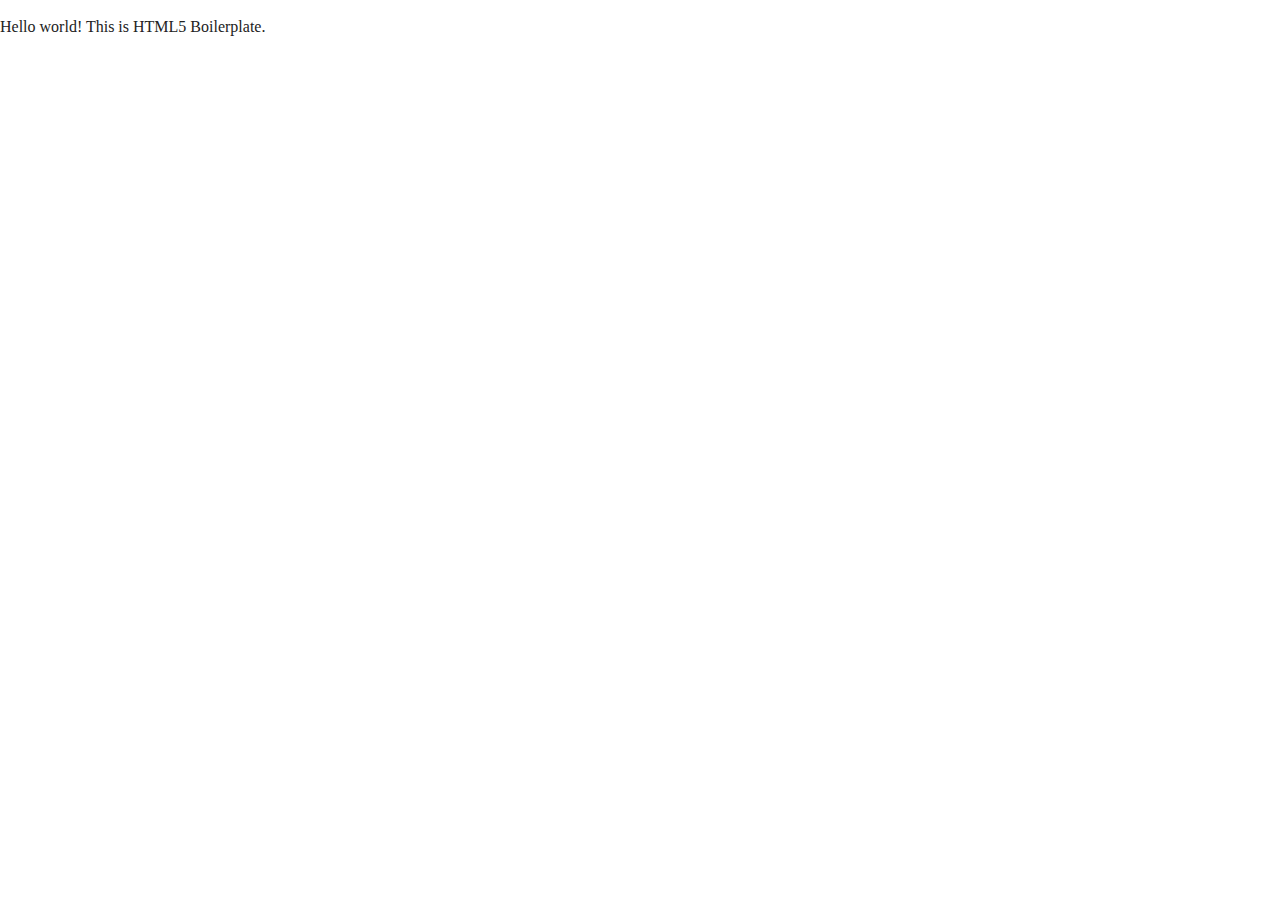
==== about/index.html @ db602249 "first commit" ====
<!doctype html>
<html class="no-js" lang="">
    <head>
        <meta charset="utf-8">
        <meta http-equiv="x-ua-compatible" content="ie=edge">
        <title></title>
        <meta name="description" content="">
        <meta name="viewport" content="width=device-width, initial-scale=1">

        <link rel="manifest" href="../site.webmanifest">
        <link rel="apple-touch-icon" href="../icon.png">
        <!-- Place favicon.ico in the root directory -->

        <link rel="stylesheet" href="../css/normalize.css">
        <link rel="stylesheet" href="../css/main.css">
    </head>
    <body>
        <!--[if lte IE 9]>
            <p class="browserupgrade">You are using an <strong>outdated</strong> browser. Please <a href="https://browsehappy.com/">upgrade your browser</a> to improve your experience and security.</p>
        <![endif]-->

        <!-- Add your site or application content here -->
        <p>Hello world! This is HTML5 Boilerplate.</p>
        <script src="../js/vendor/modernizr-3.5.0.min.js"></script>
        <script src="https://code.jquery.com/jquery-3.2.1.min.js" integrity="sha256-hwg4gsxgFZhOsEEamdOYGBf13FyQuiTwlAQgxVSNgt4=" crossorigin="anonymous"></script>
        <script>window.jQuery || document.write('<script src="../js/vendor/jquery-3.2.1.min.js"><\/script>')</script>
        <script src="../js/plugins.js"></script>
        <script src="../js/main.js"></script>

        <!-- Google Analytics: change UA-XXXXX-Y to be your site's ID. -->
        <script>
            window.ga=function(){ga.q.push(arguments)};ga.q=[];ga.l=+new Date;
            ga('create','UA-XXXXX-Y','auto');ga('send','pageview')
        </script>
        <script src="https://www.google-analytics.com/analytics.js" async defer></script>
    </body>
</html>
---- css/main.css ----
/*! HTML5 Boilerplate v6.0.1 | MIT License | https://html5boilerplate.com/ */

/*
 * What follows is the result of much research on cross-browser styling.
 * Credit left inline and big thanks to Nicolas Gallagher, Jonathan Neal,
 * Kroc Camen, and the H5BP dev community and team.
 */

/* ==========================================================================
   Base styles: opinionated defaults
   ========================================================================== */

html {
    color: #222;
    font-size: 1em;
    line-height: 1.4;
}

/*
 * Remove text-shadow in selection highlight:
 * https://twitter.com/miketaylr/status/12228805301
 *
 * Vendor-prefixed and regular ::selection selectors cannot be combined:
 * https://stackoverflow.com/a/16982510/7133471
 *
 * Customize the background color to match your design.
 */

::-moz-selection {
    background: #b3d4fc;
    text-shadow: none;
}

::selection {
    background: #b3d4fc;
    text-shadow: none;
}

/*
 * A better looking default horizontal rule
 */

hr {
    display: block;
    height: 1px;
    border: 0;
    border-top: 1px solid #ccc;
    margin: 1em 0;
    padding: 0;
}

/*
 * Remove the gap between audio, canvas, iframes,
 * images, videos and the bottom of their containers:
 * https://github.com/h5bp/html5-boilerplate/issues/440
 */

audio,
canvas,
iframe,
img,
svg,
video {
    vertical-align: middle;
}

/*
 * Remove default fieldset styles.
 */

fieldset {
    border: 0;
    margin: 0;
    padding: 0;
}

/*
 * Allow only vertical resizing of textareas.
 */

textarea {
    resize: vertical;
}

/* ==========================================================================
   Browser Upgrade Prompt
   ========================================================================== */

.browserupgrade {
    margin: 0.2em 0;
    background: #ccc;
    color: #000;
    padding: 0.2em 0;
}

/* ==========================================================================
   Author's custom styles
   ========================================================================== */

/*--- Header ---*/

header {
  width: 100%;
}

#logo {
  width: 100%;
}

nav {
  width: 100%;
}



/*--- Main ---*/

main {
  width: 96%;
  padding: 0 2%;
  margin: auto;
}



/*--- Featured News Item ---*/

.top-story {
  width: 100%;
}

.top-img {
  width: 100%;
}



/*--- Side Bar ---*/

.sidebar {
  width: 100%;
}

.sidebar-upcoming,
.sidebar-faq {
  display: none;
}



/*--- News/Reviews Feed Section ---*/

.feed {
  width: 100%;
}

.feed p {
  display: none;
}

.feed-item {
  clear: both;
}

.feed-info {
  width: 42%;
  float: left;
}

.feed-img {
  width: 45%;
  float: left;
}



/*--- Detailed Pages ---*/

.reviews-img,
.news-img {
  width: 100%;
}



/*--- Footer ---*/

footer {
  width: 100%;
  margin: auto;
}

#footer-logo {
  width: 47.5%;
  margin: auto;
}



/* ==========================================================================
   Helper classes
   ========================================================================== */

/*
 * Hide visually and from screen readers
 */

.hidden {
    display: none !important;
}

/*
 * Hide only visually, but have it available for screen readers:
 * https://snook.ca/archives/html_and_css/hiding-content-for-accessibility
 *
 * 1. For long content, line feeds are not interpreted as spaces and small width
 *    causes content to wrap 1 word per line:
 *    https://medium.com/@jessebeach/beware-smushed-off-screen-accessible-text-5952a4c2cbfe
 */

.visuallyhidden {
    border: 0;
    clip: rect(0 0 0 0);
    -webkit-clip-path: inset(50%);
    clip-path: inset(50%);
    height: 1px;
    margin: -1px;
    overflow: hidden;
    padding: 0;
    position: absolute;
    width: 1px;
    white-space: nowrap; /* 1 */
}

/*
 * Extends the .visuallyhidden class to allow the element
 * to be focusable when navigated to via the keyboard:
 * https://www.drupal.org/node/897638
 */

.visuallyhidden.focusable:active,
.visuallyhidden.focusable:focus {
    clip: auto;
    -webkit-clip-path: none;
    clip-path: none;
    height: auto;
    margin: 0;
    overflow: visible;
    position: static;
    width: auto;
    white-space: inherit;
}

/*
 * Hide visually and from screen readers, but maintain layout
 */

.invisible {
    visibility: hidden;
}

/*
 * Clearfix: contain floats
 *
 * For modern browsers
 * 1. The space content is one way to avoid an Opera bug when the
 *    `contenteditable` attribute is included anywhere else in the document.
 *    Otherwise it causes space to appear at the top and bottom of elements
 *    that receive the `clearfix` class.
 * 2. The use of `table` rather than `block` is only necessary if using
 *    `:before` to contain the top-margins of child elements.
 */

.clearfix:before,
.clearfix:after {
    content: " "; /* 1 */
    display: table; /* 2 */
}

.clearfix:after {
    clear: both;
}

/* ==========================================================================
   EXAMPLE Media Queries for Responsive Design.
   These examples override the primary ('mobile first') styles.
   Modify as content requires.
   ========================================================================== */

/* ---Tablet Styles ---*/

@media screen and (min-width: 768px) {
  /*---Header ---*/
  .main-header {
    width: 94%;
  }
  #logo {
    width: 40%;
    float: left;
  }
  nav {
    width: 60%;
    float: right;
  }
  /* --- Featured News Item ---*/
  .top-story {
    width: 100%;
  }
  .top-img {
    width: 57%;
    float: left;
  }
  .top-info {
    width: 37%;
    float: left;
  }
  /*--- Sidebar ---*/
  .sidebar {
    clear: both;
    width: 37%;
    float: right;
  }
  .sidebar-upcoming,
  .sidebar-faq {
    display: block;
  }
  /*--- News/Reviews Feed ---*/
  .feed {
    width: 60%;
    float: left;
  }
  .feed-img {
    width: 35%;
  }
  /*--- News/Reviews Detail Pages ---*/
  .news-img,
  .reviews-img {
    width: 50%;
    margin: 0px;
    float: left;
  }
  .detail-title {
    width: 50%;
    float: right;
  }
  aside .detail {
    width: 100%;
  }
  .detail .newsletter h2 {
    display: inline;
  }
  .detail .newsletter input {
    display: inline;
  }
  /*--- Footer ---*/
  footer {
    width: 100%;
    clear: both;
  }
  #footer-logo {
    width: 30%;
    margin: auto;
  }
}

/*--- Desktop Styles ---*/

@media screen and (min-width: 940px) {

}

@media print,
       (-webkit-min-device-pixel-ratio: 1.25),
       (min-resolution: 1.25dppx),
       (min-resolution: 120dpi) {
    /* Style adjustments for high resolution devices */
}

/* ==========================================================================
   Print styles.
   Inlined to avoid the additional HTTP request:
   http://www.phpied.com/delay-loading-your-print-css/
   ========================================================================== */

@media print {
    *,
    *:before,
    *:after {
        background: transparent !important;
        color: #000 !important; /* Black prints faster:
                                   http://www.sanbeiji.com/archives/953 */
        box-shadow: none !important;
        text-shadow: none !important;
    }

    a,
    a:visited {
        text-decoration: underline;
    }

    a[href]:after {
        content: " (" attr(href) ")";
    }

    abbr[title]:after {
        content: " (" attr(title) ")";
    }

    /*
     * Don't show links that are fragment identifiers,
     * or use the `javascript:` pseudo protocol
     */

    a[href^="#"]:after,
    a[href^="javascript:"]:after {
        content: "";
    }

    pre {
        white-space: pre-wrap !important;
    }
    pre,
    blockquote {
        border: 1px solid #999;
        page-break-inside: avoid;
    }

    /*
     * Printing Tables:
     * http://css-discuss.incutio.com/wiki/Printing_Tables
     */

    thead {
        display: table-header-group;
    }

    tr,
    img {
        page-break-inside: avoid;
    }

    p,
    h2,
    h3 {
        orphans: 3;
        widows: 3;
    }

    h2,
    h3 {
        page-break-after: avoid;
    }
}
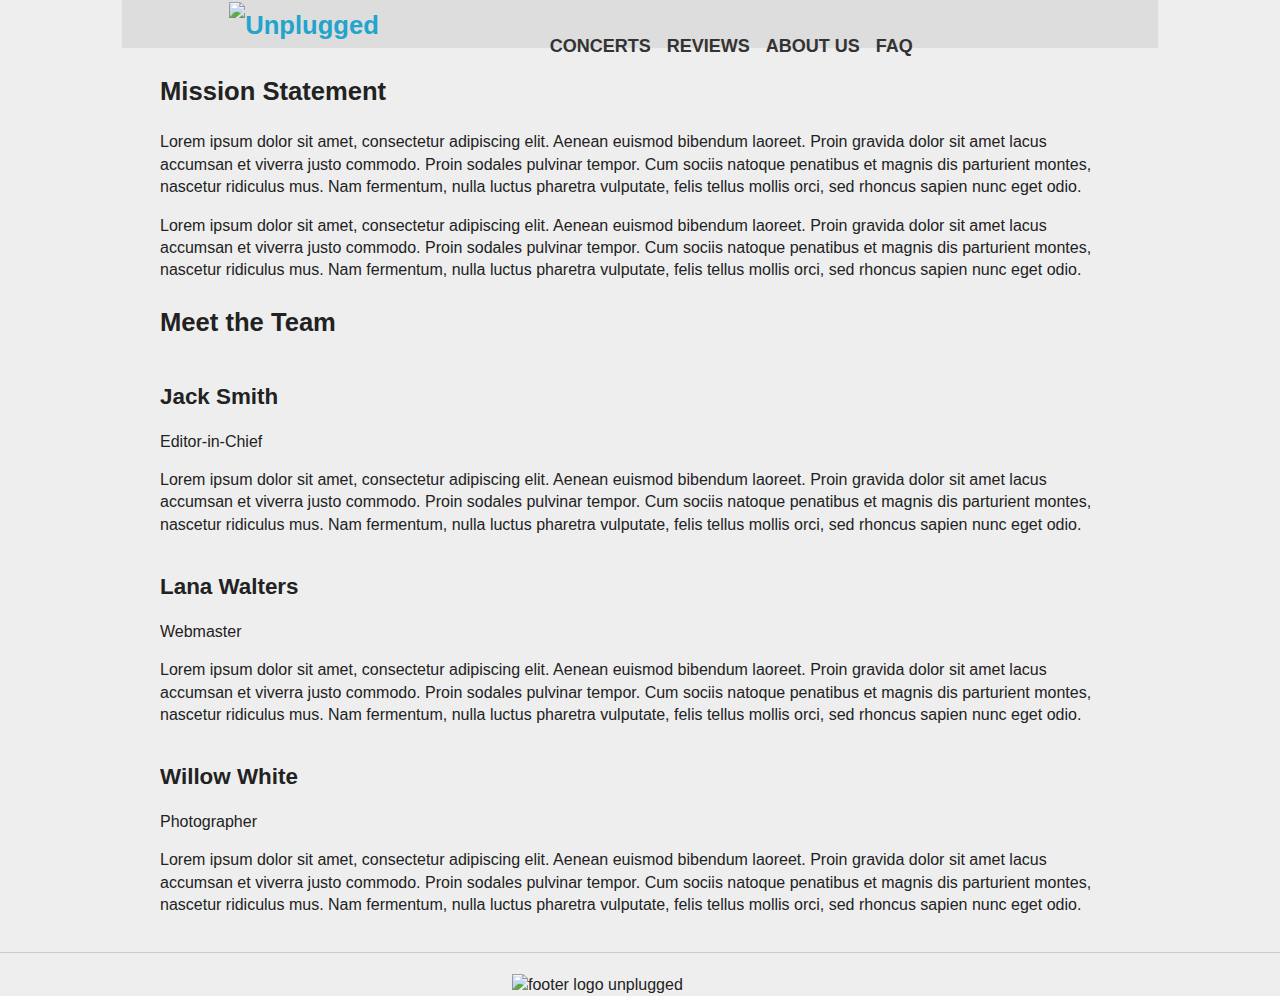
==== commit c88d9d74: "added images and added about us page" ====
--- a/about/index.html
+++ b/about/index.html
@@ -3,7 +3,7 @@
     <head>
         <meta charset="utf-8">
         <meta http-equiv="x-ua-compatible" content="ie=edge">
-        <title></title>
+        <title>About Us</title>
         <meta name="description" content="">
         <meta name="viewport" content="width=device-width, initial-scale=1">
 
@@ -20,7 +20,60 @@
         <![endif]-->
 
         <!-- Add your site or application content here -->
-        <p>Hello world! This is HTML5 Boilerplate.</p>
+        <header class="main-header clearfix">
+          <h1 id="logo">
+            <a href="../index.html"><img src="../img/logo.png" alt="Unplugged" /></a>
+          </h1>
+          <nav class="about-nav">
+            <ul>
+              <li><a href="../concerts/index.html">Concerts</a></li>
+              <li><a href="../reviews/index.html">Reviews</a></li>
+              <li><a href="#">About Us</a></li>
+              <li><a href="faq.html">FAQ</a></li>
+            </ul>
+          </nav>
+        </header>
+
+        <main>
+          <div class="mission">
+            <h1>Mission Statement</h1>
+            <p>Lorem ipsum dolor sit amet, consectetur adipiscing elit. Aenean euismod bibendum laoreet. Proin gravida dolor sit amet lacus accumsan et viverra justo commodo. Proin sodales pulvinar tempor. Cum sociis natoque penatibus et magnis dis parturient montes, nascetur ridiculus mus. Nam fermentum, nulla luctus pharetra vulputate, felis tellus mollis orci, sed rhoncus sapien nunc eget odio.</p>
+            <p>Lorem ipsum dolor sit amet, consectetur adipiscing elit. Aenean euismod bibendum laoreet. Proin gravida dolor sit amet lacus accumsan et viverra justo commodo. Proin sodales pulvinar tempor. Cum sociis natoque penatibus et magnis dis parturient montes, nascetur ridiculus mus. Nam fermentum, nulla luctus pharetra vulputate, felis tellus mollis orci, sed rhoncus sapien nunc eget odio.</p>
+          </div><!-- Mission -->
+
+          <div class="team">
+            <h1>Meet the Team</h1>
+
+            <div class="team-member clearfix">
+              <div class="team-img" id="team-img-jack"></div>
+              <h2 class="team-name">Jack Smith</h2>
+              <p class="team-title">Editor-in-Chief</p>
+              <p class="team-description">Lorem ipsum dolor sit amet, consectetur adipiscing elit. Aenean euismod bibendum laoreet. Proin gravida dolor sit amet lacus accumsan et viverra justo commodo. Proin sodales pulvinar tempor. Cum sociis natoque penatibus et magnis dis parturient montes, nascetur ridiculus mus. Nam fermentum, nulla luctus pharetra vulputate, felis tellus mollis orci, sed rhoncus sapien nunc eget odio.</p>
+            </div><!-- Team Member -->
+
+            <div class="team-member clearfix">
+              <div class="team-img" id="team-img-lana"></div>
+              <h2 class="team-name">Lana Walters</h2>
+              <p class="team-title">Webmaster</p>
+              <p class="team-description">Lorem ipsum dolor sit amet, consectetur adipiscing elit. Aenean euismod bibendum laoreet. Proin gravida dolor sit amet lacus accumsan et viverra justo commodo. Proin sodales pulvinar tempor. Cum sociis natoque penatibus et magnis dis parturient montes, nascetur ridiculus mus. Nam fermentum, nulla luctus pharetra vulputate, felis tellus mollis orci, sed rhoncus sapien nunc eget odio.</p>
+            </div><!-- Team Member -->
+
+            <div class="team-member clearfix">
+              <div class="team-img" id="team-img-willow"></div>
+              <h2 class="team-name">Willow White</h2>
+              <p class="team-title">Photographer</p>
+              <p class="team-description">Lorem ipsum dolor sit amet, consectetur adipiscing elit. Aenean euismod bibendum laoreet. Proin gravida dolor sit amet lacus accumsan et viverra justo commodo. Proin sodales pulvinar tempor. Cum sociis natoque penatibus et magnis dis parturient montes, nascetur ridiculus mus. Nam fermentum, nulla luctus pharetra vulputate, felis tellus mollis orci, sed rhoncus sapien nunc eget odio.</p>
+            </div><!-- Team Member -->
+          </div><!-- Team -->
+        </main><!-- Main Content-->
+
+        <footer>
+          <div id="footer-logo">
+            <img src="../img/logo.png" alt="footer logo unplugged" />
+          </div>
+        </footer>
+
+
         <script src="../js/vendor/modernizr-3.5.0.min.js"></script>
         <script src="https://code.jquery.com/jquery-3.2.1.min.js" integrity="sha256-hwg4gsxgFZhOsEEamdOYGBf13FyQuiTwlAQgxVSNgt4=" crossorigin="anonymous"></script>
         <script>window.jQuery || document.write('<script src="../js/vendor/jquery-3.2.1.min.js"><\/script>')</script>
--- a/css/main.css
+++ b/css/main.css
@@ -97,21 +97,124 @@
    Author's custom styles
    ========================================================================== */
 
+/*--- Colours
+Dark Pink: #b21e49;
+Light Grey: #eee;
+Bright Pink: #ff1256;
+Dark Grey: #222;
+Blue: #23a4cc;
+---*/
+
+body, html {
+  font-family: 'Source Sans Pro', sans-serif;
+  font-size: 16px;
+  color: #222;
+  background-color: #eee;
+}
+
+a {
+  font-weight: 700;
+  color: #23a4cc;
+  text-decoration: none;
+}
+
+p {
+  font-size: 1em;
+  line-height: 1.4;
+}
+
+img {
+  width: 100%;
+  height: auto;
+}
+
+h1, h2, h3, h4 {
+  font-weight: 700;
+}
+
+h1 {
+  font-size: 1.4em;
+  line-height: 1.6;
+}
+
+h2 {
+  font-size: 1em;
+}
+
+.btn {
+  background-color: #b21e49;
+  border: none;
+  color: #fff;
+  font-weight: 700;
+  text-transform: uppercase;
+  line-height: 2.5;
+  text-align: center;
+  box-shadow: 2px 2px 0px #dadada;
+  height: 2.5em;
+  width: 100%;
+  display: block;
+}
+
+.btn:hover {
+  background-color: #ff1256;
+}
+
+input .btn {
+  background-color: #ff1256;
+}
+
+input .btn:hover {
+  background-color: #b21e49;
+}
+
+.no-border {
+  border: none;
+}
+
 /*--- Header ---*/
 
-header {
-  width: 100%;
+.main-header {
+  width: 100%;
+  background-color: #eee;
+  margin: auto;
 }
 
 #logo {
   width: 100%;
+  margin: 0 auto;
+  text-align: center;
+}
+
+#logo img {
+  width: 100%;
+  margin: auto;
 }
 
 nav {
   width: 100%;
-}
-
-
+  background: #ddd;
+}
+
+nav ul {
+  list-style: none;
+  padding: 0;
+}
+
+nav ul li {
+  border-bottom: 1px solid #ccc;
+  text-align: center;
+  padding: 15px 0;
+}
+
+nav ul li a {
+  font-size: 1.125em;
+  text-transform: uppercase;
+  color: #333;
+}
+
+nav ul li a:hover {
+  color: #ff1256;
+}
 
 /*--- Main ---*/
 
@@ -119,26 +222,41 @@
   width: 96%;
   padding: 0 2%;
   margin: auto;
-}
-
-
+  max-width: 960px;
+}
 
 /*--- Featured News Item ---*/
 
 .top-story {
   width: 100%;
+  border-bottom: 1px solid #ccc;
 }
 
 .top-img {
   width: 100%;
-}
-
-
+  height: auto;
+  margin: 0;
+}
 
 /*--- Side Bar ---*/
 
 .sidebar {
   width: 100%;
+}
+
+.newsletter {
+  border-bottom: 1px solid #ccc;
+  padding-bottom: 20px;
+}
+
+.newsletter input {
+  width: 100%;
+  box-sizing: border-box;
+}
+
+.newsletter input[type="text"] {
+  margin-bottom: 10px;
+  padding: 5px 0;
 }
 
 .sidebar-upcoming,
@@ -146,9 +264,11 @@
   display: none;
 }
 
-
-
-/*--- News/Reviews Feed Section ---*/
+.detail .newsletter {
+  border-bottom: none;
+}
+
+/*--- News/Reviews Feed ---*/
 
 .feed {
   width: 100%;
@@ -160,6 +280,29 @@
 
 .feed-item {
   clear: both;
+  border-bottom: 1px solid #ccc;
+  padding-bottom: 15px;
+}
+
+.feed-type {
+  text-transform: uppercase;
+  font-size: 0.8em;
+}
+
+.feed-item h2 {
+  margin: 0;
+}
+
+.feed-item h2 a {
+  color: #222;
+}
+
+.feed-item h2 a:hover {
+  color: #23a4cc;
+}
+
+.feed-item:nth-child(7){
+  border-bottom: none;
 }
 
 .feed-info {
@@ -170,24 +313,28 @@
 .feed-img {
   width: 45%;
   float: left;
-}
-
-
+  margin: 0;
+  padding-right: 3%;
+}
 
 /*--- Detailed Pages ---*/
 
-.reviews-img,
-.news-img {
-  width: 100%;
-}
-
-
+.news-img,
+.reviews-img {
+  width: 100%;
+  margin: 0;
+}
+
+/*--- About Page ---*/
 
 /*--- Footer ---*/
 
 footer {
   width: 100%;
   margin: auto;
+  border-top: 1px solid #ccc;
+  padding-top: 20px;
+  margin-top: 20px;
 }
 
 #footer-logo {
@@ -287,76 +434,159 @@
    Modify as content requires.
    ========================================================================== */
 
-/* ---Tablet Styles ---*/
+/* ----- Tablet Styles -----*/
 
 @media screen and (min-width: 768px) {
-  /*---Header ---*/
+
+  /*--- Header ---*/
+
   .main-header {
     width: 94%;
-  }
+    max-width: 960px;
+    margin: auto;
+    background-color: #ddd;
+    padding: 0 3%;
+  }
+
   #logo {
     width: 40%;
     float: left;
   }
+
   nav {
     width: 60%;
     float: right;
   }
+
+  nav ul {
+    margin: 0;
+  }
+
+  nav ul li {
+    display: inline;
+    padding: 0 1%;
+    border: none;
+    line-height: 2;
+    position: relative;
+    top: 16px;
+  }
+
   /* --- Featured News Item ---*/
+
   .top-story {
     width: 100%;
-  }
+    padding-top: 40px;
+    padding-bottom: 20px;
+  }
+
   .top-img {
     width: 57%;
     float: left;
-  }
+    padding-right: 3%;
+  }
+
   .top-info {
     width: 37%;
     float: left;
   }
+
   /*--- Sidebar ---*/
+
   .sidebar {
     clear: both;
     width: 37%;
     float: right;
   }
+
   .sidebar-upcoming,
   .sidebar-faq {
     display: block;
-  }
+    border-bottom: 1px solid #ccc;
+    padding-bottom: 20px;
+  }
+
   /*--- News/Reviews Feed ---*/
+
   .feed {
     width: 60%;
     float: left;
-  }
+    border-right: 1px solid #ccc;
+  }
+
   .feed-img {
     width: 35%;
   }
+
+  .feed-info {
+    width: 57%;
+  }
+
   /*--- News/Reviews Detail Pages ---*/
+
+.detailed-content {
+  padding-top: 30px;
+}
+
   .news-img,
   .reviews-img {
     width: 50%;
     margin: 0px;
     float: left;
-  }
+    margin-right: 3%;
+  }
+
   .detail-title {
-    width: 50%;
+    width: 47%;
     float: right;
   }
-  aside .detail {
-    width: 100%;
-  }
-  .detail .newsletter h2 {
-    display: inline;
-  }
+
+  .detail {
+    width: 100%;
+  }
+
+  .detail .newsletter {
+    border: none;
+  }
+
   .detail .newsletter input {
     display: inline;
-  }
+    width: 70%;
+  }
+
+  .detail .newsletter .btn {
+    width: 25%;
+  }
+
+  .detail .newsletter input[type="text"] {
+    padding: 7px 0;
+    margin-right: 2%;
+  }
+
+  ul .article-meta-info {
+    list-style: none;
+    padding: 0;
+    width: 100%;
+    height: 2em;
+  }
+
+  ul .article-meta-info li {
+    display: inline;
+    margin-bottom: 10px;
+  }
+
+  .article-author {
+    padding-right: 10px;
+    border-right: 1px solid;
+    margin-right: 10px;
+  }
+
   /*--- Footer ---*/
+
   footer {
     width: 100%;
     clear: both;
   }
+
   #footer-logo {
     width: 30%;
     margin: auto;
@@ -367,6 +597,145 @@
 
 @media screen and (min-width: 940px) {
 
+  h1 {
+    font-size: 1.6em;
+    line-height: 1.8;
+  }
+
+  h2 {
+    font-size: 1.4em;
+  }
+
+  /*--- Header ---*/
+
+  #logo {
+    width: 30%;
+  }
+
+  nav {
+    width: 60%;
+  }
+
+  nav ul li {
+    top: 28px;
+  }
+
+  /*--- Main ---*/
+
+  main {
+    margin-top: 20px;
+  }
+
+  /*--- Featured News Item ---*/
+
+  .top-story {
+    width: 65%;
+    float: left;
+    border: none;
+    padding-top: 10px;
+    border-right: 1px solid #ccc;
+    padding-right: 2%;
+  }
+
+  .top-img {
+    width: 100%;
+    max-width: 620px;
+    padding-bottom: 1em;
+  }
+
+  .top-img img {
+    max-width: 620px;
+  }
+
+  .top-info {
+    width: 100%;
+    float: none;
+  }
+
+  /*--- Sidebar ---*/
+
+  .sidebar {
+    clear: none;
+    width: 30%;
+    float: right;
+  }
+
+  .sidebar-faq {
+    border: none;
+  }
+
+  /*--- News/Reviews Feed ---*/
+
+  .feed {
+    width: 100%;
+    float: none;
+    clear: both;
+    padding-top: 20px;
+    border-top: 1px solid #ccc;
+    border-right: none;
+  }
+
+  .feed p {
+    display: block;
+    margin-top: 0;
+  }
+
+  .feed h2 {
+    margin: 0;
+  }
+
+  .feed-img {
+    width: 20%;
+  }
+
+  /*--- Detail Pages ---*/
+
+  article .detailed-content {
+    width: 65%;
+    float: left;
+    padding-right: 2.5%;
+    border-right: 1px solid #ccc;
+  }
+
+  .news-img,
+  .reviews-img {
+    width: 100%;
+    float: none;
+  }
+
+  .detail-title {
+    width: 100%;
+    float: none;
+  }
+
+  .detail {
+    width: 30%;
+    float: left;
+    padding-left: 2%;
+  }
+
+  .detail .newsletter input {
+    display: block;
+    width: 100%;
+  }
+
+  .detail .newsletter .btn {
+    width: 100%;
+  }
+
+  aside .detail .newsletter input[type="text"] {
+    margin-right: 0;
+  }
+
+  /*--- Footer ---*/
+
+  footer {
+    width: 100%;
+  }
+
+  #footer-logo {
+    width: 20%;
+  }
 }
 
 @media print,
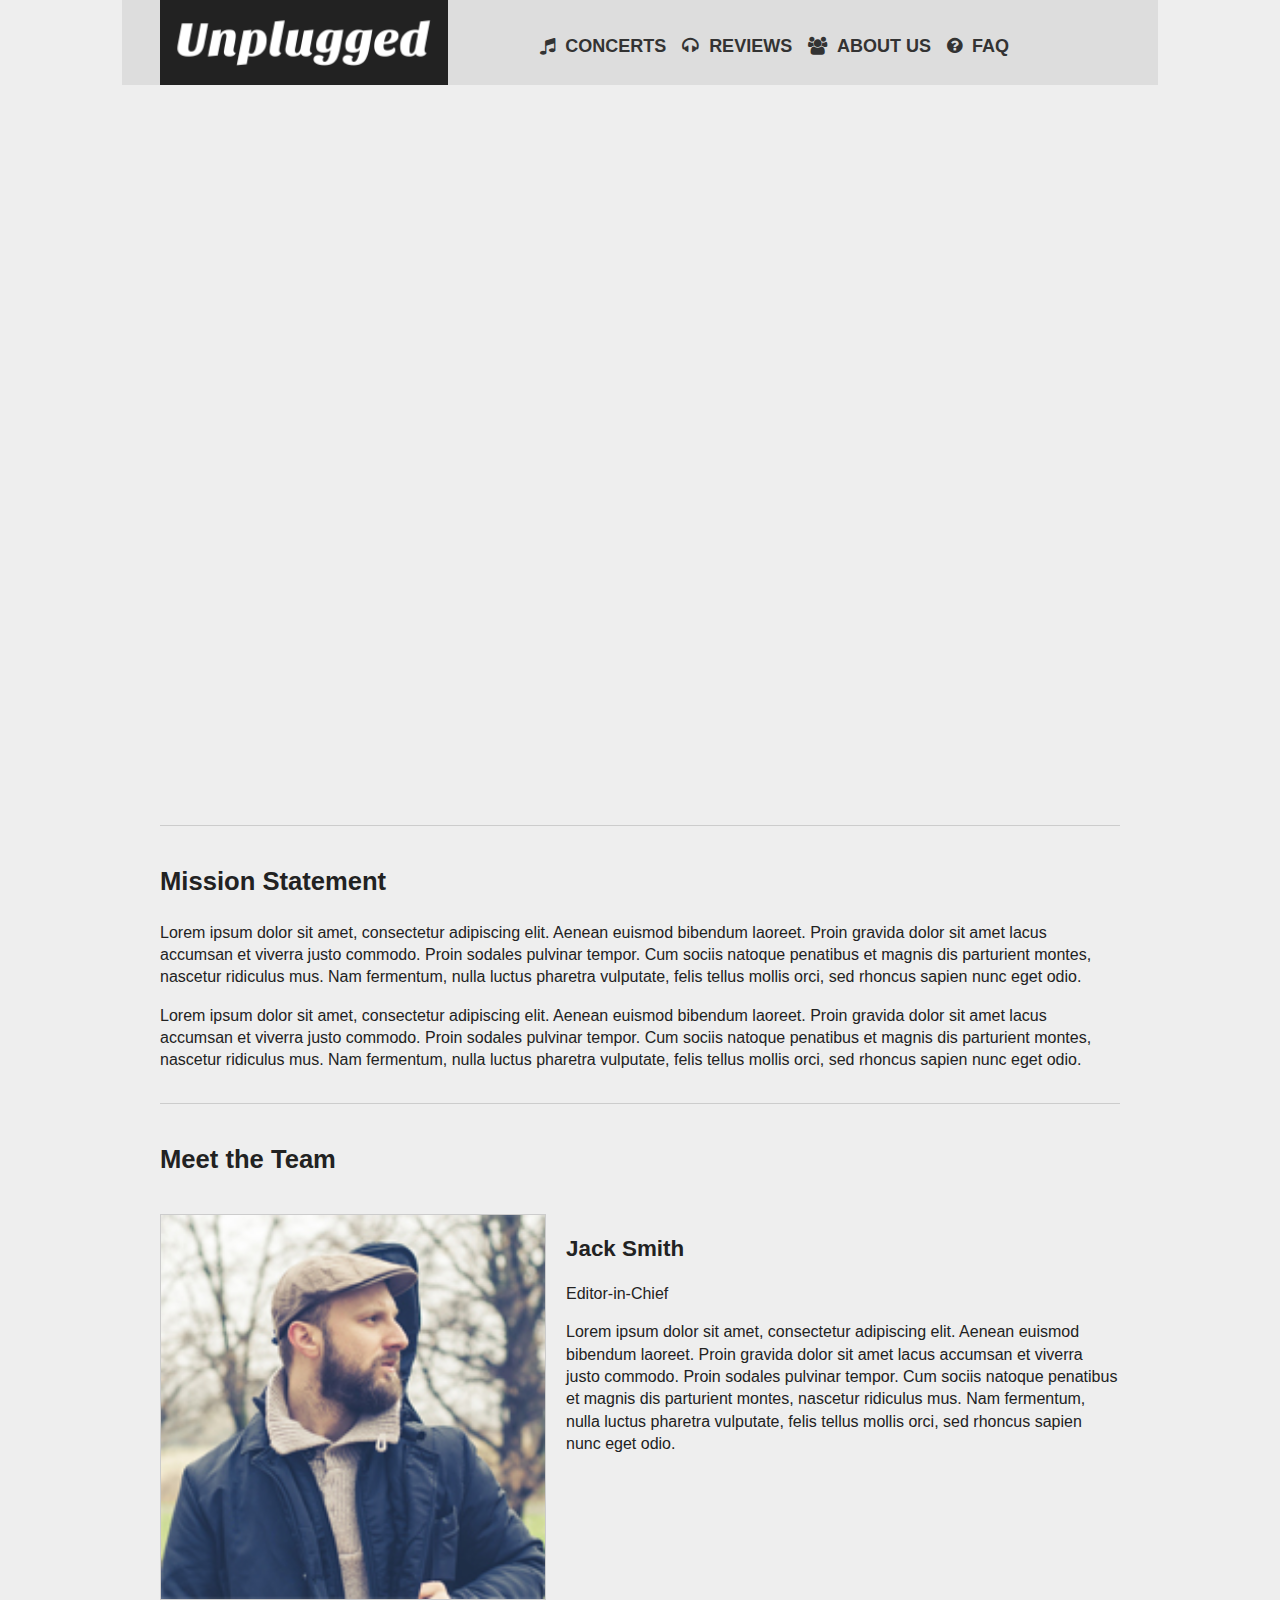
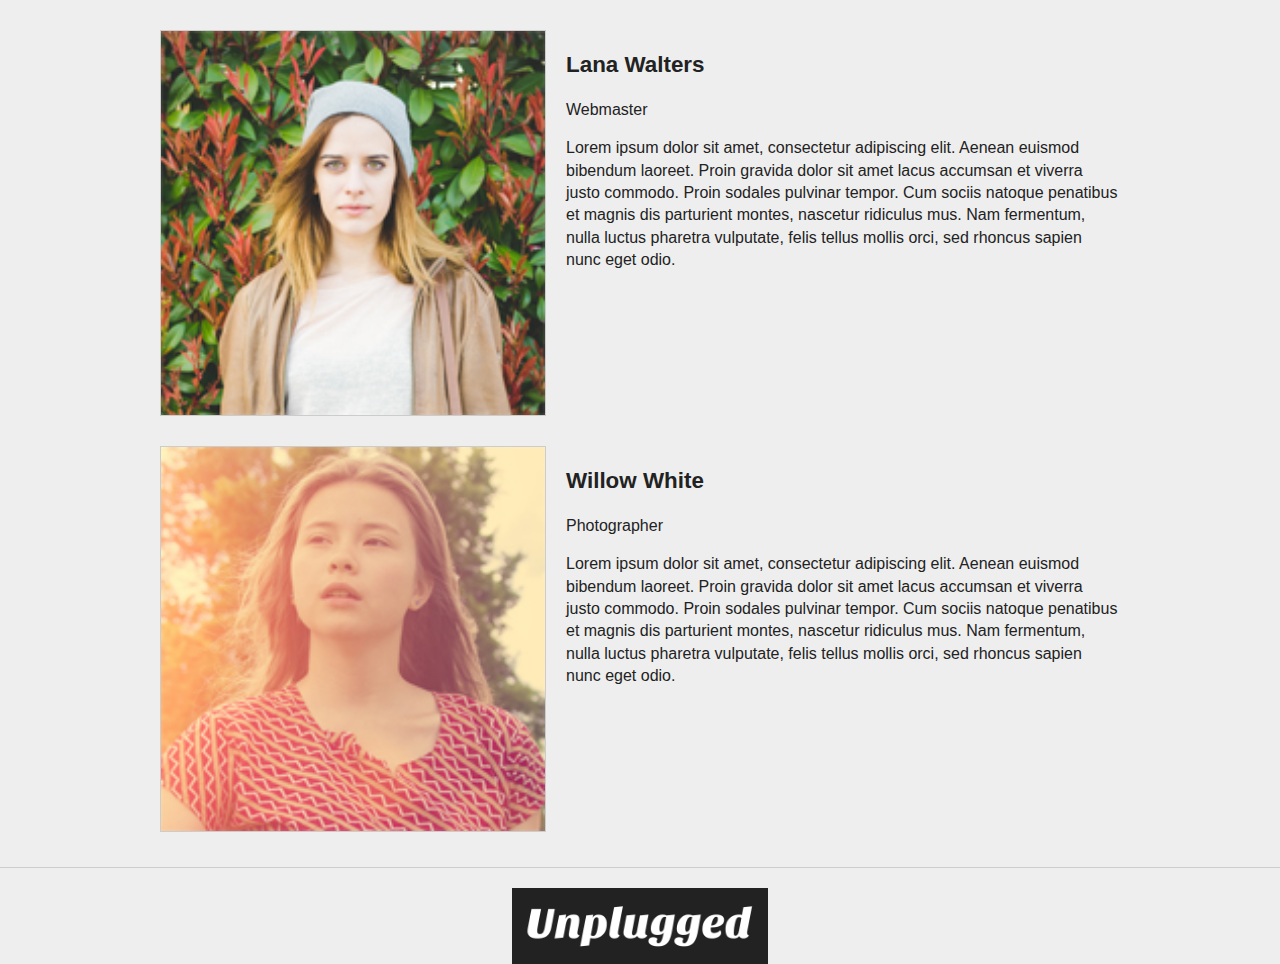
==== commit 62ddbd71: "added font awesome" ====
--- a/about/index.html
+++ b/about/index.html
@@ -10,7 +10,7 @@
         <link rel="manifest" href="../site.webmanifest">
         <link rel="apple-touch-icon" href="../icon.png">
         <!-- Place favicon.ico in the root directory -->
-
+        <link rel="stylesheet" href="../css/font-awesome.min.css">
         <link rel="stylesheet" href="../css/normalize.css">
         <link rel="stylesheet" href="../css/main.css">
     </head>
@@ -26,15 +26,19 @@
           </h1>
           <nav class="about-nav">
             <ul>
-              <li><a href="../concerts/index.html">Concerts</a></li>
-              <li><a href="../reviews/index.html">Reviews</a></li>
-              <li><a href="#">About Us</a></li>
-              <li><a href="faq.html">FAQ</a></li>
+              <li><a href="../concerts/index.html"><i class="fa fa-music"></i>Concerts</a></li>
+              <li><a href="../reviews/index.html"><i class="fa fa-headphones"></i>Reviews</a></li>
+              <li><a href="#"><i class="fa fa-users"></i>About Us</a></li>
+              <li><a href="faq.html"><i class="fa fa-question-circle"></i>FAQ</a></li>
             </ul>
           </nav>
         </header>
 
         <main>
+          <div class="map-container">
+            <iframe src="https://www.google.com/maps/embed?pb=!1m18!1m12!1m3!1d2887.205772880384!2d-79.38037768447097!3d43.643886979121646!2m3!1f0!2f0!3f0!3m2!1i1024!2i768!4f13.1!3m3!1m2!1s0x89d4cb2b7cd8279f%3A0x12b8ad1ca0a15152!2sAir+Canada+Centre!5e0!3m2!1sen!2skr!4v1507948831016" width="600" height="450" frameborder="0" style="border:0" allowfullscreen></iframe>
+          </div>
+
           <div class="mission">
             <h1>Mission Statement</h1>
             <p>Lorem ipsum dolor sit amet, consectetur adipiscing elit. Aenean euismod bibendum laoreet. Proin gravida dolor sit amet lacus accumsan et viverra justo commodo. Proin sodales pulvinar tempor. Cum sociis natoque penatibus et magnis dis parturient montes, nascetur ridiculus mus. Nam fermentum, nulla luctus pharetra vulputate, felis tellus mollis orci, sed rhoncus sapien nunc eget odio.</p>
--- a/css/main.css
+++ b/css/main.css
@@ -216,6 +216,10 @@
   color: #ff1256;
 }
 
+nav i {
+	padding-right: 10px;
+}
+
 /*--- Main ---*/
 
 main {
@@ -326,6 +330,74 @@
 }
 
 /*--- About Page ---*/
+
+.map-container {
+    position: relative;
+    padding-bottom: 75%;
+    height: 0;
+    overflow: hidden;
+}
+
+.map-container iframe {
+    position: absolute;
+    top:0;
+    left: 0;
+    width: 100%;
+    height: 100%;
+}
+
+.mission {
+  border-top: 1px solid #ccc;
+  border-bottom: 1px solid #ccc;
+  padding: 15px 0;
+}
+
+.team {
+  padding-top: 15px;
+}
+
+.team-member {
+  padding: 15px 0;
+}
+
+.team-img {
+  background-position: center;
+  background-size: cover;
+  background-repeat: no-repeat;
+  width: 40%;
+  padding-bottom: 40%;
+  float: left;
+  margin-right: 20px;
+  border: 1px solid #ccc;
+}
+
+.team-name {
+
+}
+
+.team-description {
+
+}
+
+#team-img-jack {
+  background: url('../img/about-jack-smith.jpg');
+}
+
+#team-img-lana {
+  background: url('../img/about-lana-walters.jpg');
+}
+
+#team-img-willow {
+  background: url('../img/about-willow-white.jpg');
+}
+
+#team-img-jack,
+#team-img-lana,
+#team-img-willow {
+  background-position: center;
+  background-size: cover;
+  background-repeat: no-repeat;
+}
 
 /*--- Footer ---*/
 
@@ -471,6 +543,10 @@
     top: 16px;
   }
 
+  .about-nav {
+    padding: 0 1%;
+  }
+
   /* --- Featured News Item ---*/
 
   .top-story {
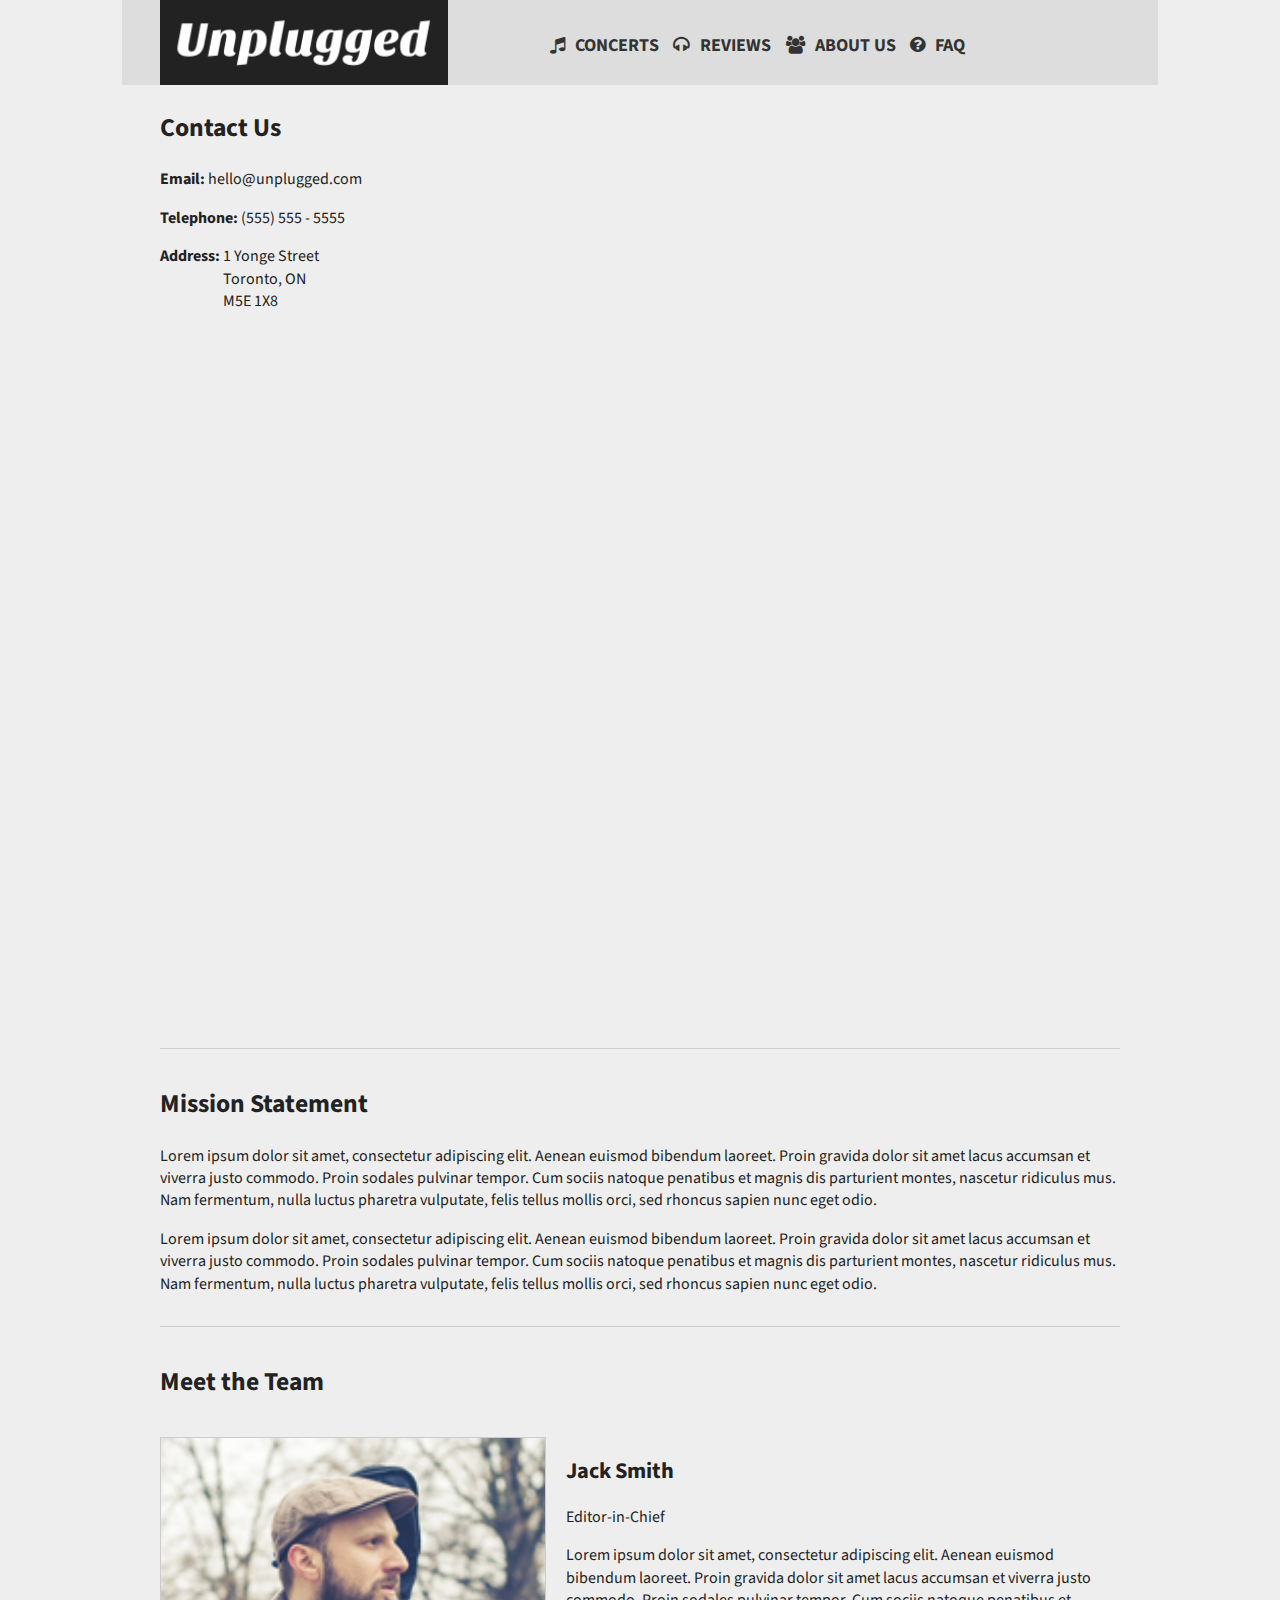
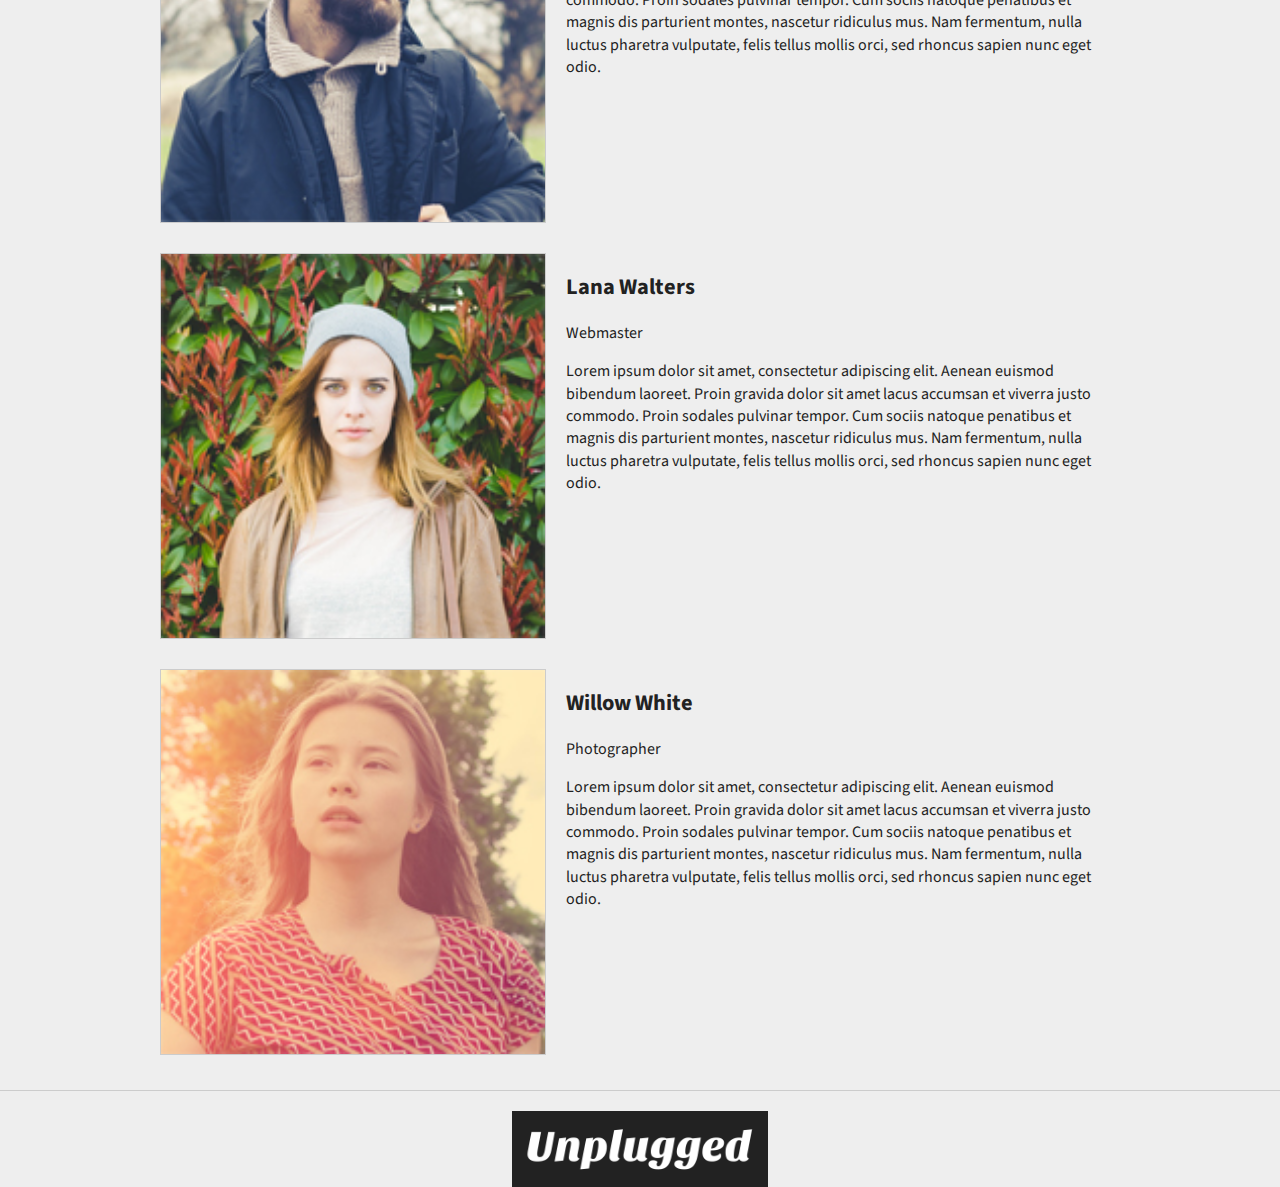
==== commit 28982e0e: "fixed detail pages alignment" ====
--- a/about/index.html
+++ b/about/index.html
@@ -10,9 +10,13 @@
         <link rel="manifest" href="../site.webmanifest">
         <link rel="apple-touch-icon" href="../icon.png">
         <!-- Place favicon.ico in the root directory -->
-        <link rel="stylesheet" href="../css/font-awesome.min.css">
+
         <link rel="stylesheet" href="../css/normalize.css">
         <link rel="stylesheet" href="../css/main.css">
+        <link rel="stylesheet" href="../css/font-awesome.min.css">
+
+        <!-- Fonts -->
+        <link href="https://fonts.googleapis.com/css?family=Source+Sans+Pro:400,400i,700,700i" rel="stylesheet">
     </head>
     <body>
         <!--[if lte IE 9]>
@@ -35,6 +39,22 @@
         </header>
 
         <main>
+          <div class="contact-info">
+            <h1>Contact Us</h1>
+            <ul>
+              <li class="strong">Email:</li>
+              <li>hello@unplugged.com</li>
+            </ul>
+            <ul>
+              <li class="strong">Telephone:</li>
+              <li>(555) 555 - 5555</li>
+            </ul>
+            <ul>
+              <li class="strong">Address:</li>
+              <li>1 Yonge Street<br>Toronto, ON <br>M5E 1X8</li>
+            </ul>
+          </div>
+
           <div class="map-container">
             <iframe src="https://www.google.com/maps/embed?pb=!1m18!1m12!1m3!1d2887.205772880384!2d-79.38037768447097!3d43.643886979121646!2m3!1f0!2f0!3f0!3m2!1i1024!2i768!4f13.1!3m3!1m2!1s0x89d4cb2b7cd8279f%3A0x12b8ad1ca0a15152!2sAir+Canada+Centre!5e0!3m2!1sen!2skr!4v1507948831016" width="600" height="450" frameborder="0" style="border:0" allowfullscreen></iframe>
           </div>
--- a/css/main.css
+++ b/css/main.css
@@ -331,6 +331,16 @@
 
 /*--- About Page ---*/
 
+.contact-info ul {
+  list-style: none;
+  padding: 0;
+}
+
+.contact-info ul li {
+  display: inline-block;
+  vertical-align: top;
+}
+
 .map-container {
     position: relative;
     padding-bottom: 75%;
@@ -344,6 +354,10 @@
     left: 0;
     width: 100%;
     height: 100%;
+}
+
+.strong {
+  font-weight: 700;
 }
 
 .mission {
@@ -543,10 +557,6 @@
     top: 16px;
   }
 
-  .about-nav {
-    padding: 0 1%;
-  }
-
   /* --- Featured News Item ---*/
 
   .top-story {
@@ -562,7 +572,7 @@
   }
 
   .top-info {
-    width: 37%;
+    width: 40%;
     float: left;
   }
 
@@ -613,7 +623,7 @@
 
   .detail-title {
     width: 47%;
-    float: right;
+    float: left;
   }
 
   .detail {
@@ -766,7 +776,7 @@
 
   /*--- Detail Pages ---*/
 
-  article .detailed-content {
+  .detailed-content {
     width: 65%;
     float: left;
     padding-right: 2.5%;
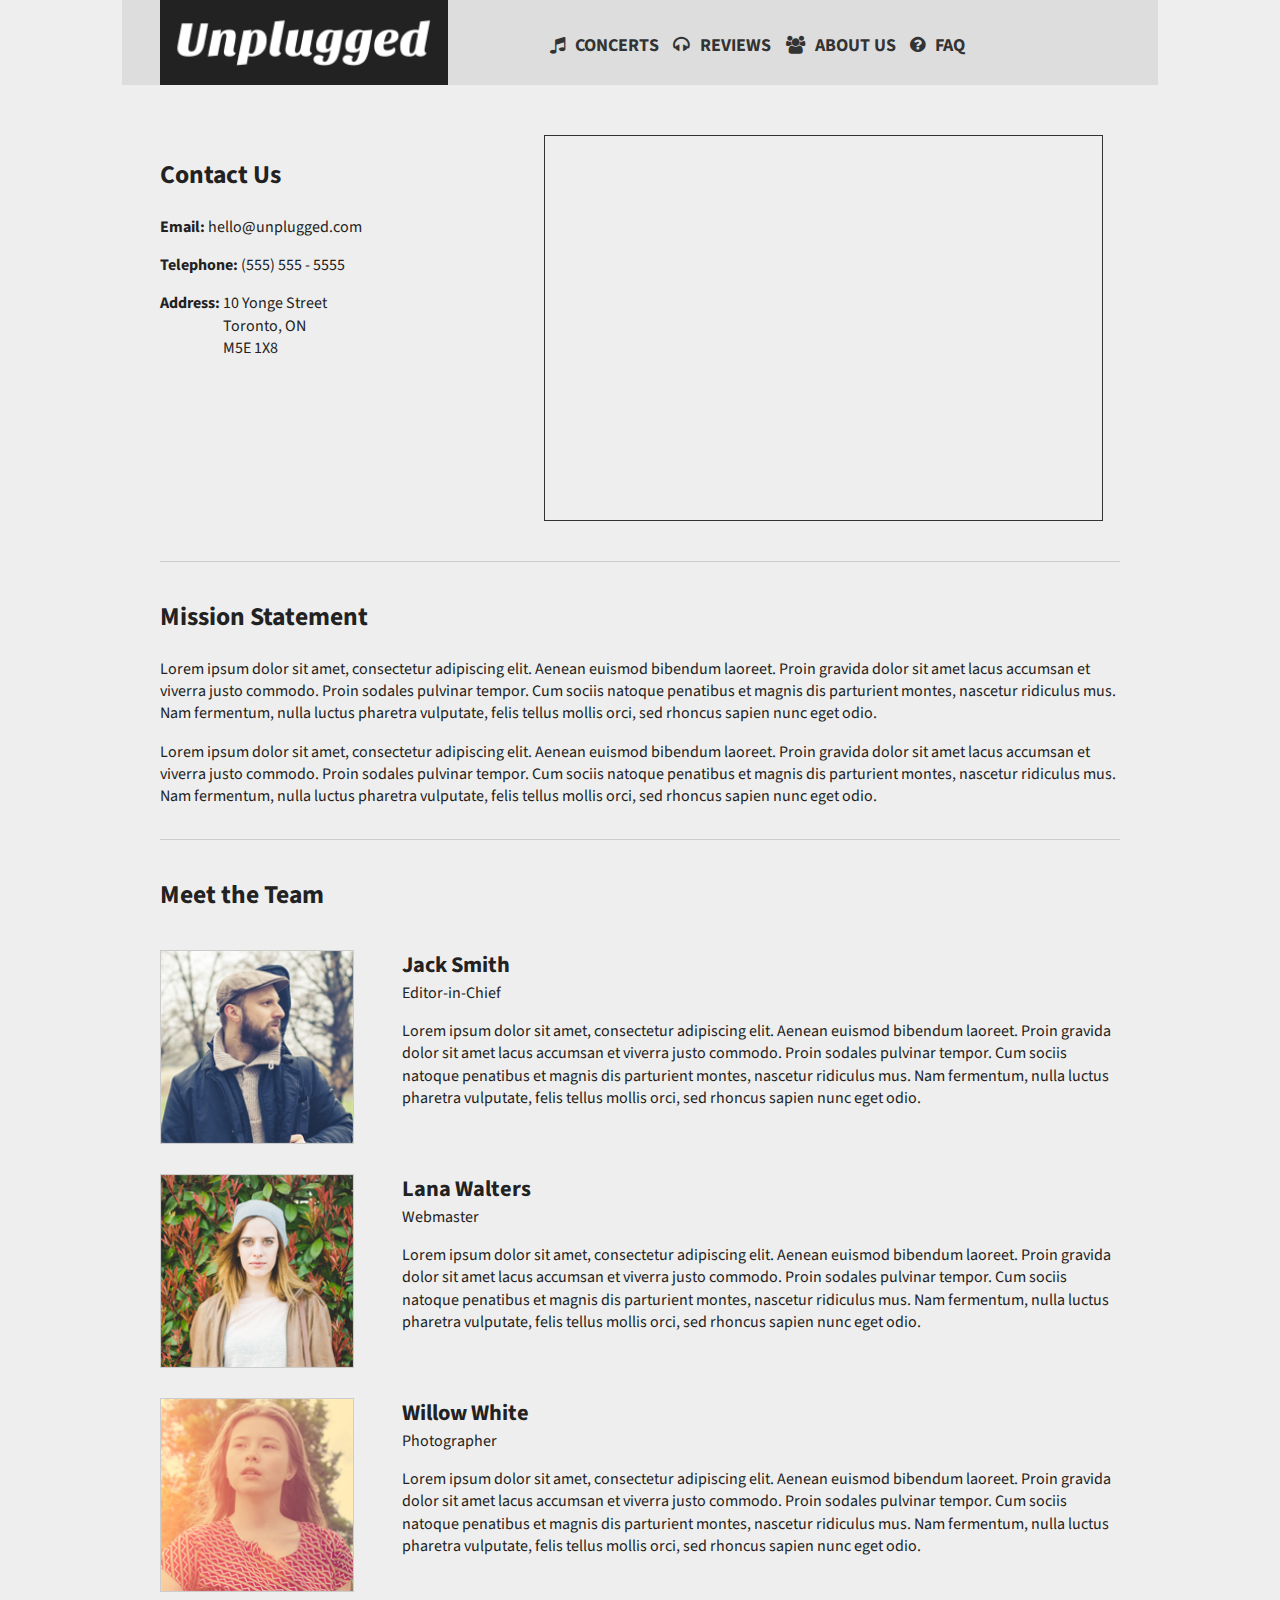
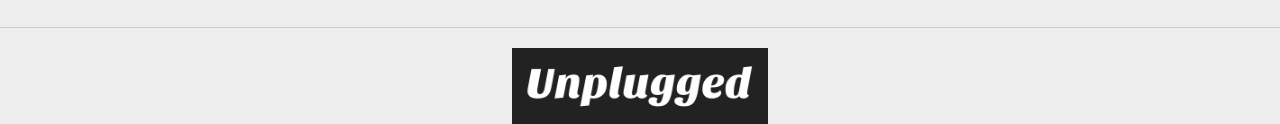
==== commit d2b3c94d: "final pages and tweaks" ====
--- a/about/index.html
+++ b/about/index.html
@@ -1,9 +1,9 @@
 <!doctype html>
-<html class="no-js" lang="">
+<html class="no-js" lang="en">
     <head>
         <meta charset="utf-8">
         <meta http-equiv="x-ua-compatible" content="ie=edge">
-        <title>About Us</title>
+        <title>Unplugged | About Us</title>
         <meta name="description" content="">
         <meta name="viewport" content="width=device-width, initial-scale=1">
 
@@ -13,6 +13,7 @@
 
         <link rel="stylesheet" href="../css/normalize.css">
         <link rel="stylesheet" href="../css/main.css">
+        <link rel="stylesheet" href="../css/font-awesome.css">
         <link rel="stylesheet" href="../css/font-awesome.min.css">
 
         <!-- Fonts -->
@@ -51,14 +52,14 @@
             </ul>
             <ul>
               <li class="strong">Address:</li>
-              <li>1 Yonge Street<br>Toronto, ON <br>M5E 1X8</li>
+              <li>10 Yonge Street<br>Toronto, ON <br>M5E 1X8</li>
             </ul>
           </div>
 
           <div class="map-container">
             <iframe src="https://www.google.com/maps/embed?pb=!1m18!1m12!1m3!1d2887.205772880384!2d-79.38037768447097!3d43.643886979121646!2m3!1f0!2f0!3f0!3m2!1i1024!2i768!4f13.1!3m3!1m2!1s0x89d4cb2b7cd8279f%3A0x12b8ad1ca0a15152!2sAir+Canada+Centre!5e0!3m2!1sen!2skr!4v1507948831016" width="600" height="450" frameborder="0" style="border:0" allowfullscreen></iframe>
           </div>
-
+          <div class="clearfix"></div>
           <div class="mission">
             <h1>Mission Statement</h1>
             <p>Lorem ipsum dolor sit amet, consectetur adipiscing elit. Aenean euismod bibendum laoreet. Proin gravida dolor sit amet lacus accumsan et viverra justo commodo. Proin sodales pulvinar tempor. Cum sociis natoque penatibus et magnis dis parturient montes, nascetur ridiculus mus. Nam fermentum, nulla luctus pharetra vulputate, felis tellus mollis orci, sed rhoncus sapien nunc eget odio.</p>
@@ -93,7 +94,7 @@
 
         <footer>
           <div id="footer-logo">
-            <img src="../img/logo.png" alt="footer logo unplugged" />
+            <a href="#"><img src="../img/logo.png" alt="footer logo unplugged" /></a>
           </div>
         </footer>
 
--- a/css/main.css
+++ b/css/main.css
@@ -159,6 +159,10 @@
   background-color: #ff1256;
 }
 
+.btn i {
+  padding-right: 10px;
+}
+
 input .btn {
   background-color: #ff1256;
 }
@@ -229,6 +233,8 @@
   max-width: 960px;
 }
 
+/*----- Homepage and Reviews Page -----*/
+
 /*--- Featured News Item ---*/
 
 .top-story {
@@ -240,6 +246,18 @@
   width: 100%;
   height: auto;
   margin: 0;
+}
+
+.top-img img {
+  width: 100%;
+}
+
+.top-story h1 a {
+  color: #222;
+}
+
+.top-story h1 a:hover {
+  color: #23a4cc;
 }
 
 /*--- Side Bar ---*/
@@ -321,7 +339,7 @@
   padding-right: 3%;
 }
 
-/*--- Detailed Pages ---*/
+/*----- Detailed Pages -----*/
 
 .news-img,
 .reviews-img {
@@ -329,7 +347,73 @@
   margin: 0;
 }
 
-/*--- About Page ---*/
+ul.article-meta-info {
+  list-style: none;
+  padding: 0;
+  width: 100%;
+  height: 2em;
+}
+
+ul.article-meta-info li {
+  display: inline;
+  margin-bottom: 10px;
+}
+
+.article-author {
+  padding-right: 10px;
+  border-right: 1px solid;
+  margin-right: 10px;
+}
+
+/*----- Concert Page -----*/
+
+.concert-item {
+  padding-top: 5%;
+}
+
+.concert-item h3 {
+  text-align: center;
+  text-transform: uppercase;
+  border: 2px solid #ddd;
+  width: 3em;
+  height: 3em;
+  float: left;
+  margin: 0 5% 0 0;
+}
+
+.concert-item p {
+  display: block;
+  margin: 0;
+  line-height: 1.25;
+}
+
+.concert-item:nth-child(7) {
+  border-bottom: 1px solid #ccc;
+}
+
+.concert-item:nth-child(10) {
+  border-bottom: none;
+}
+
+.concert-copy {
+  float: left;
+  width: 75%;
+}
+
+.concert-main aside {
+  display: none;
+}
+
+/*----- About Page -----*/
+
+.contact-area {
+  padding-top: 30px;
+}
+
+.contact-info {
+  width: 100%;
+  padding-top: 30px;
+}
 
 .contact-info ul {
   list-style: none;
@@ -364,6 +448,7 @@
   border-top: 1px solid #ccc;
   border-bottom: 1px solid #ccc;
   padding: 15px 0;
+  width: 100%;
 }
 
 .team {
@@ -386,11 +471,15 @@
 }
 
 .team-name {
-
+  margin-bottom: 0;
+}
+
+.team-title {
+  margin-top: 0;
 }
 
 .team-description {
-
+  display: none;
 }
 
 #team-img-jack {
@@ -411,6 +500,20 @@
   background-position: center;
   background-size: cover;
   background-repeat: no-repeat;
+}
+
+/*----- FAQ Page -----*/
+
+.faq-item {
+  border-bottom: 1px solid #ccc;
+}
+
+.faq-item:nth-child(3) {
+  border-bottom: none;
+}
+
+.faq-item h3 {
+  font-weight: 400;
 }
 
 /*--- Footer ---*/
@@ -599,19 +702,27 @@
     border-right: 1px solid #ccc;
   }
 
+  .feed h2 {
+    font-size: 1.125em;
+  }
+
   .feed-img {
     width: 35%;
   }
 
+  .feed-item {
+    padding-right: 20px;
+  }
+
   .feed-info {
     width: 57%;
   }
 
   /*--- News/Reviews Detail Pages ---*/
 
-.detailed-content {
-  padding-top: 30px;
-}
+  .detailed-content {
+    padding-top: 30px;
+  }
 
   .news-img,
   .reviews-img {
@@ -648,22 +759,72 @@
     margin-right: 2%;
   }
 
-  ul .article-meta-info {
-    list-style: none;
-    padding: 0;
-    width: 100%;
-    height: 2em;
-  }
-
-  ul .article-meta-info li {
-    display: inline;
-    margin-bottom: 10px;
-  }
-
-  .article-author {
-    padding-right: 10px;
-    border-right: 1px solid;
-    margin-right: 10px;
+  /*-----About Page -----*/
+
+  .contact-info {
+    width: 40%;
+    float: left;
+  }
+
+  .map-container {
+    position: relative;
+    padding-bottom: 40%;
+    height: 0;
+    overflow: hidden;
+    width: 58%;
+    float: left;
+    border: 1px solid #333;
+    margin-bottom: 40px;
+    margin-top: 30px;
+  }
+
+  .map-container iframe {
+    position: absolute;
+    top: 0;
+    left: 0;
+    width: 100%;
+    height: 100%;
+  }
+
+  .mission {
+    border-top: 1px solid #ccc;
+    border-bottom: 1px solid #ccc;
+    padding: 15px 0;
+  }
+
+  .team {
+    padding-top: 15px;
+  }
+
+  .team-member {
+    padding: 15px 0;
+  }
+
+  .team-img {
+    width: 20%;
+    padding-bottom: 20%;
+    margin-right: 10%;
+  }
+
+  /*----- Concert Page -----*/
+
+  .concert-feed {
+    width: 100%;
+    border-right: none;
+  }
+
+  .concert-item {
+    width: 44%;
+    float: left;
+    margin-right: 2%;
+  }
+
+  .concert-feed .feed-item {
+    clear: none;
+  }
+
+  .concert-copy {
+    width: 60%;
   }
 
   /*--- Footer ---*/
@@ -776,7 +937,7 @@
 
   /*--- Detail Pages ---*/
 
-  .detailed-content {
+  article.detailed-content {
     width: 65%;
     float: left;
     padding-right: 2.5%;
@@ -811,6 +972,39 @@
 
   aside .detail .newsletter input[type="text"] {
     margin-right: 0;
+  }
+
+  /*----- About Page -----*/
+
+  .team-member {
+    padding: 15px 0;
+  }
+
+  .team-img {
+    width: 20%;
+    padding-bottom: 20%;
+    margin-right: 5%;
+  }
+
+  .team-name {
+    margin-top: 0;
+  }
+
+  .team-description {
+    display: block;
+  }
+
+  /*----- Concert Page ------*/
+
+  .concert-feed {
+    width: 68%;
+    float: left;
+  }
+
+  .concert-main aside {
+    display: block;
+    float: left;
+    width: 20;
   }
 
   /*--- Footer ---*/
